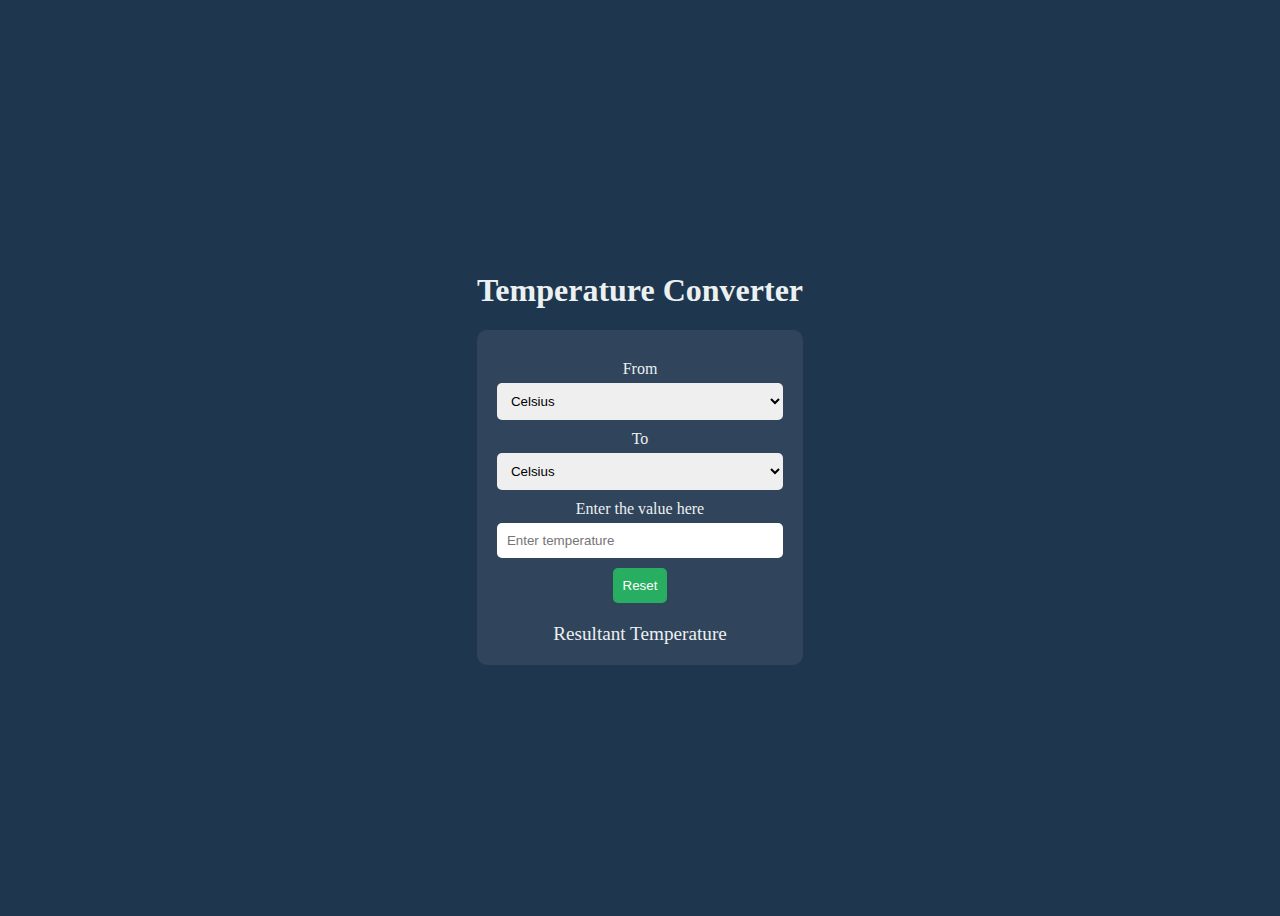
==== index.html @ 8af80ad7 "COMMIT" ====
<!DOCTYPE html>
<html lang="en">
<head>
    <meta charset="UTF-8">
    <meta name="viewport" content="width=device-width, initial-scale=1.0">
    <title>Temperature Converter</title>
    <link rel="stylesheet" href="style.css">
</head>
<body>
    <div class="container">
        <h1>Temperature Converter</h1>
        <div class="converter">
            <label for="from">From</label>
            <select id="from">
                <option value="celsius">Celsius</option>
                <option value="fahrenheit">Fahrenheit</option>
                <option value="kelvin">Kelvin</option>
            </select>
            <label for="to">To</label>
            <select id="to">
                <option value="celsius">Celsius</option>
                <option value="fahrenheit">Fahrenheit</option>
                <option value="kelvin">Kelvin</option>
            </select>
            <label for="value">Enter the value here</label>
            <input type="number" id="temp1" placeholder="Enter temperature">
            <button id="reset">Reset</button>
            <div id="result">Resultant Temperature</div>
        </div>
    </div>
    <script src="script.js"></script>
</body>
</html>
---- style.css ----
body {
    color: #ecf0f1;
    display: flex;
    justify-content: center;
    background-color: #1e374f;
    align-items: center;
    height: 100vh;
}
.container {
    text-align: center;
}
.converter {
    background-color: rgba(52, 73, 94, 0.8);
    padding: 20px;
    border-radius: 10px;
    backdrop-filter: 10px;
}
label {
    display: block;
    margin-top: 10px;
}
select, input {
    width: 100%;
    padding: 10px;
    margin-top: 5px;
    border-radius: 5px;
    border: 2vh;
    box-sizing: border-box;
}
button {
    background-color: #27ae60;
    color: white;
    padding: 10px;
    border: 1vh;
    border-radius: 5px;
    margin-top: 10px;
}
#result {
    margin-top: 20px;
    font-size: 1.2em;
}
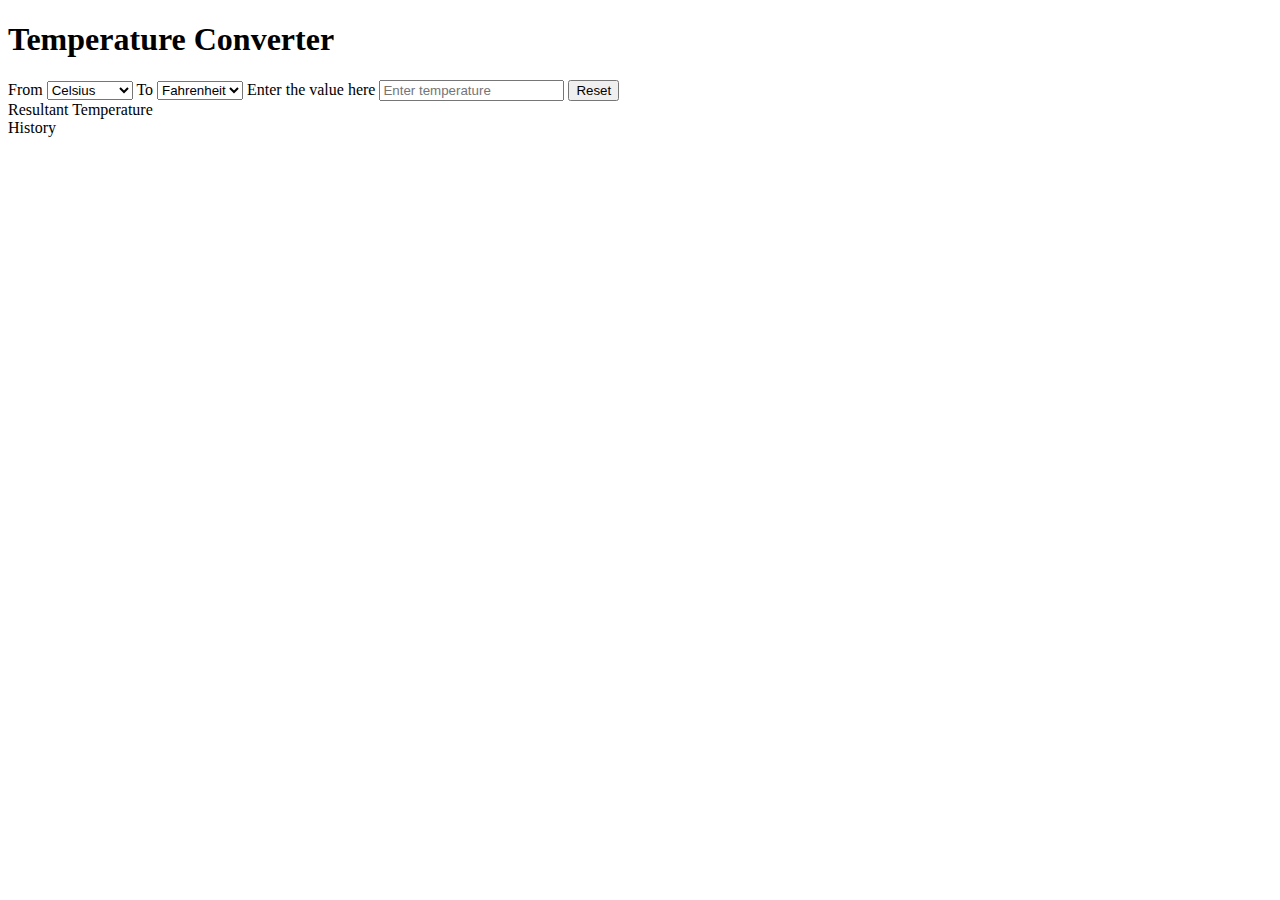
==== commit bc37de5d: "add history button index.html" ====
--- a/index.html
+++ b/index.html
@@ -26,6 +26,7 @@
             <input type="number" id="temp1" placeholder="Enter temperature">
             <button id="reset">Reset</button>
             <div id="result">Resultant Temperature</div>
+            <div id="history">History</div>
         </div>
     </div>
     <script src="script.js"></script>
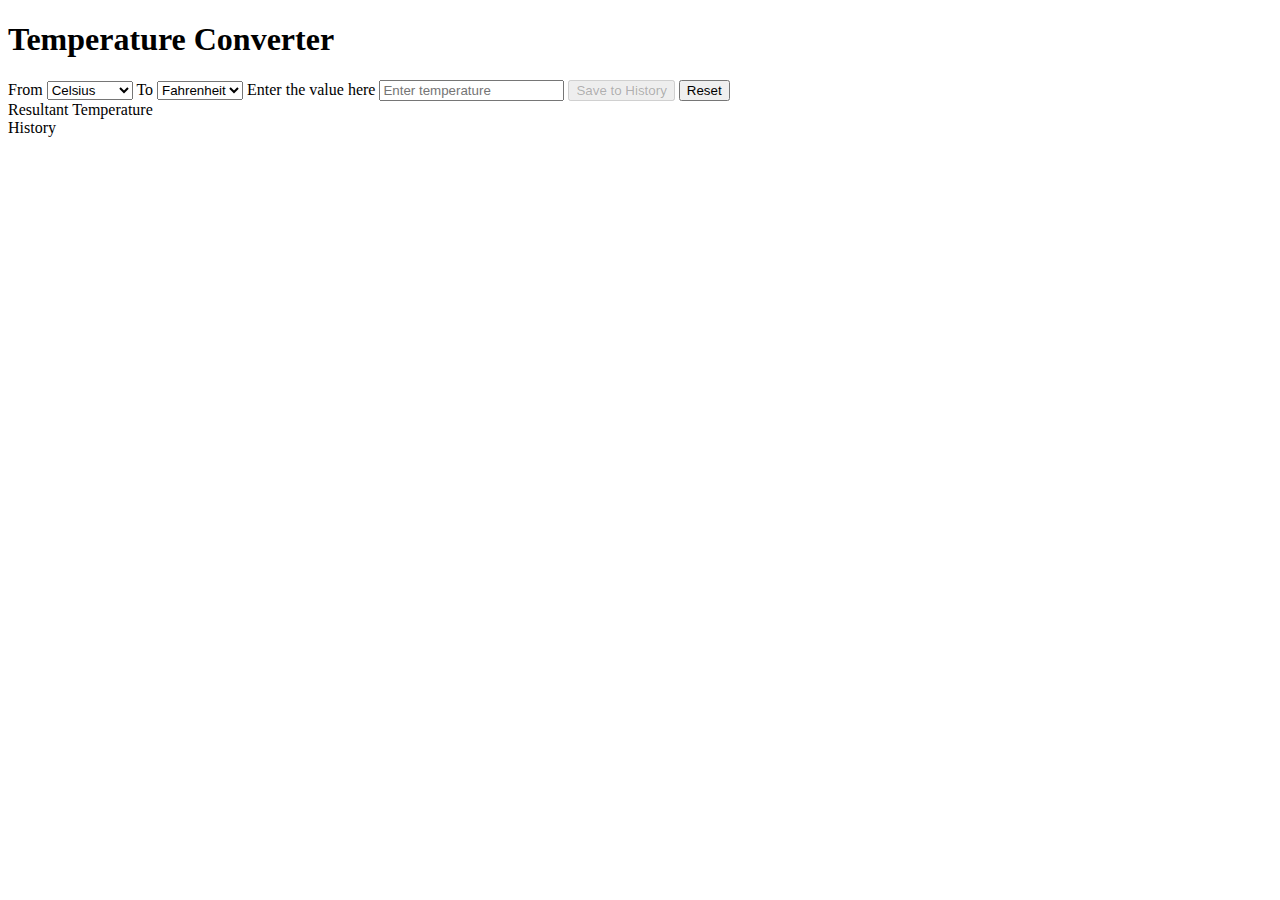
==== commit aa189faa: "save button added" ====
--- a/index.html
+++ b/index.html
@@ -24,6 +24,7 @@
             </select>
             <label for="value">Enter the value here</label>
             <input type="number" id="temp1" placeholder="Enter temperature">
+            <button id="save" disabled>Save to History</button>
             <button id="reset">Reset</button>
             <div id="result">Resultant Temperature</div>
             <div id="history">History</div>
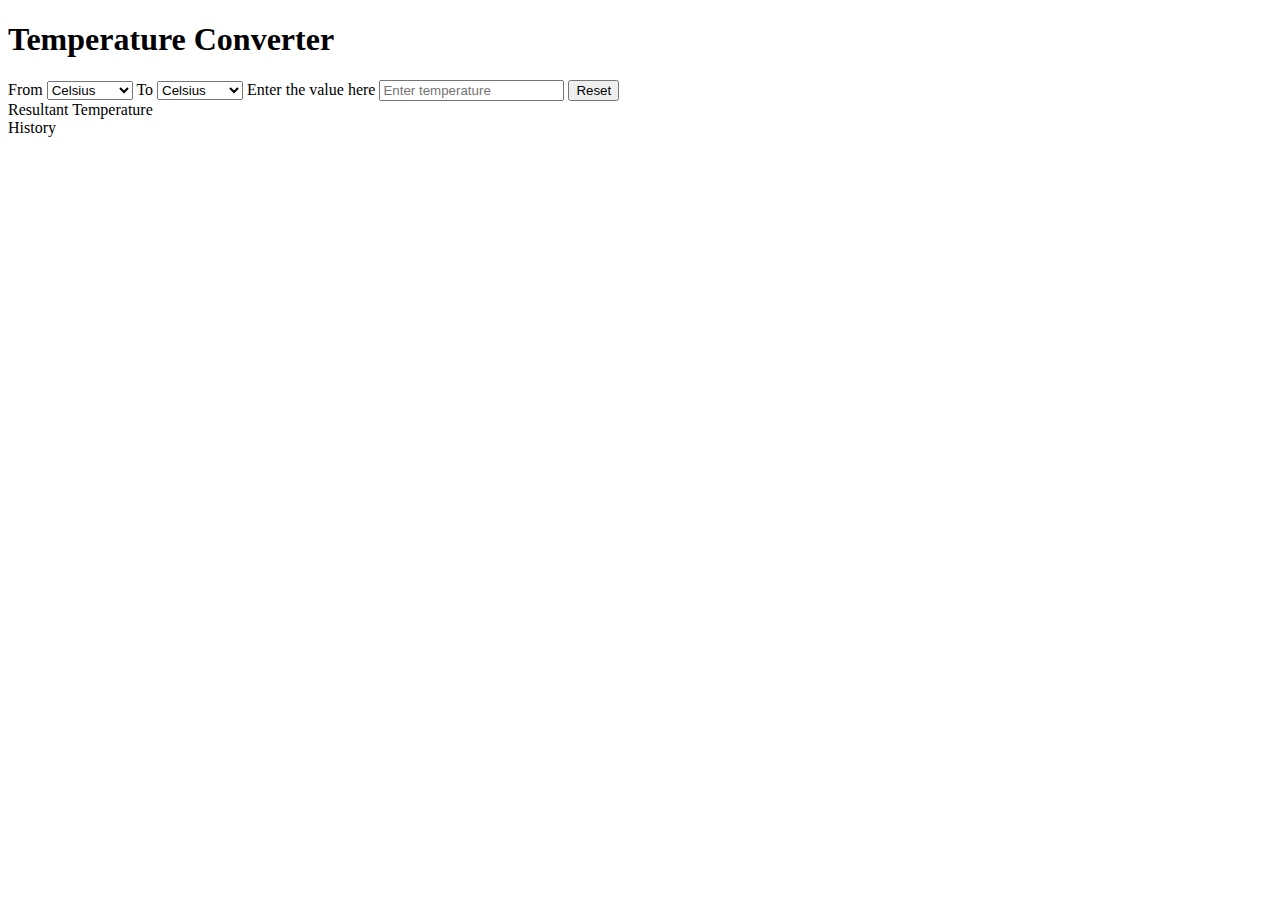
==== commit af954a93: "Update index.html" ====
--- a/index.html
+++ b/index.html
@@ -24,7 +24,6 @@
             </select>
             <label for="value">Enter the value here</label>
             <input type="number" id="temp1" placeholder="Enter temperature">
-            <button id="save" disabled>Save to History</button>
             <button id="reset">Reset</button>
             <div id="result">Resultant Temperature</div>
             <div id="history">History</div>
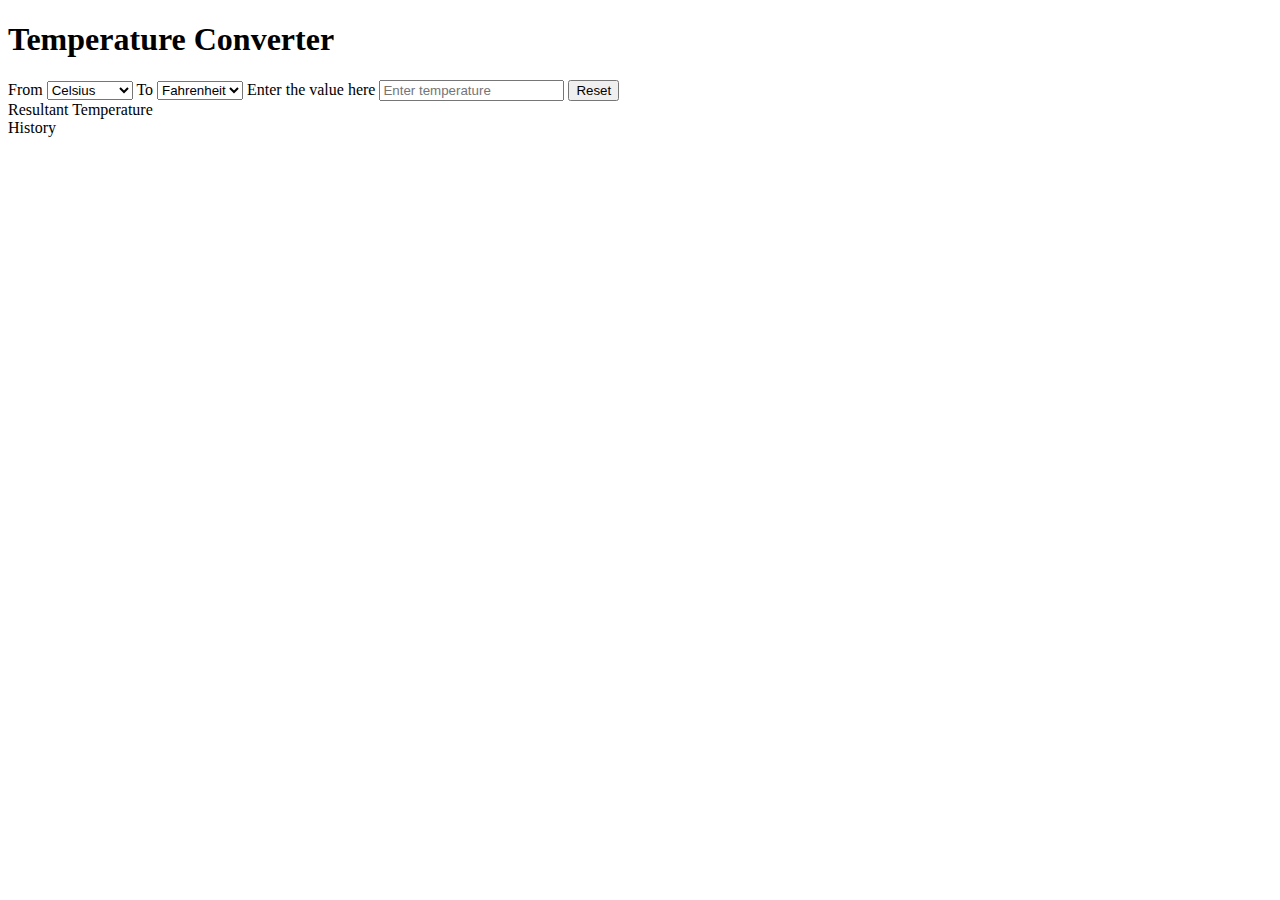
==== commit 2be77442: "Update index.html" ====
--- a/index.html
+++ b/index.html
@@ -10,14 +10,14 @@
     <div class="container">
         <h1>Temperature Converter</h1>
         <div class="converter">
-            <label for="from">From</label>
-            <select id="from">
+            <label for="firstdropdown">From</label>
+            <select id="firstdropdown">
                 <option value="celsius">Celsius</option>
                 <option value="fahrenheit">Fahrenheit</option>
                 <option value="kelvin">Kelvin</option>
             </select>
-            <label for="to">To</label>
-            <select id="to">
+            <label for="seconddropdown">To</label>
+            <select id="seconddropdown">
                 <option value="celsius">Celsius</option>
                 <option value="fahrenheit">Fahrenheit</option>
                 <option value="kelvin">Kelvin</option>
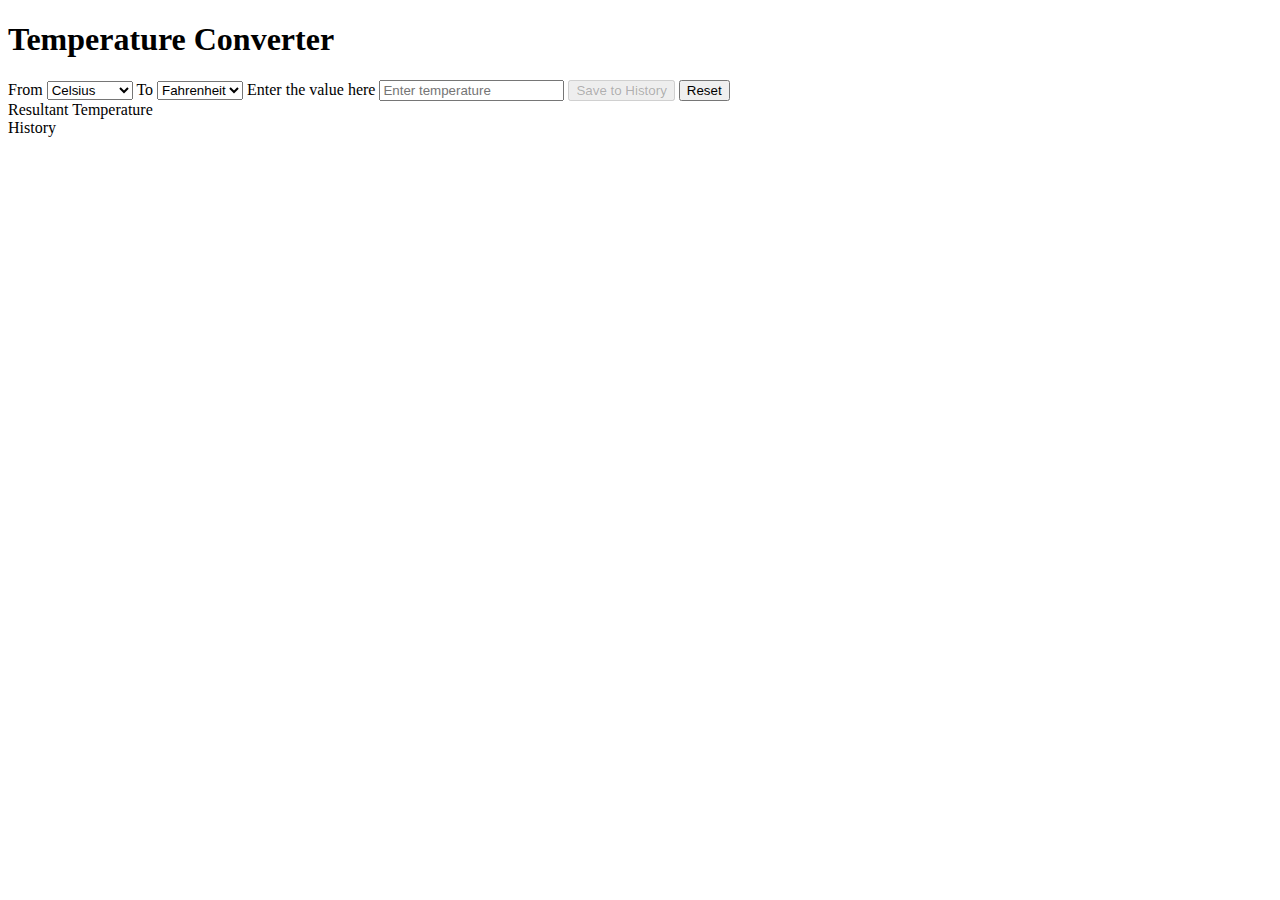
==== commit a6f1df32: "final Commit" ====
--- a/index.html
+++ b/index.html
@@ -10,20 +10,21 @@
     <div class="container">
         <h1>Temperature Converter</h1>
         <div class="converter">
-            <label for="firstdropdown">From</label>
-            <select id="firstdropdown">
+            <label for="from">From</label>
+            <select id="from">
                 <option value="celsius">Celsius</option>
                 <option value="fahrenheit">Fahrenheit</option>
                 <option value="kelvin">Kelvin</option>
             </select>
-            <label for="seconddropdown">To</label>
-            <select id="seconddropdown">
+            <label for="to">To</label>
+            <select id="to">
                 <option value="celsius">Celsius</option>
                 <option value="fahrenheit">Fahrenheit</option>
                 <option value="kelvin">Kelvin</option>
             </select>
             <label for="value">Enter the value here</label>
-            <input type="number" id="temp1" placeholder="Enter temperature">
+            <input type="text" id="temp1" placeholder="Enter temperature">
+            <button id="save" disabled>Save to History</button>
             <button id="reset">Reset</button>
             <div id="result">Resultant Temperature</div>
             <div id="history">History</div>
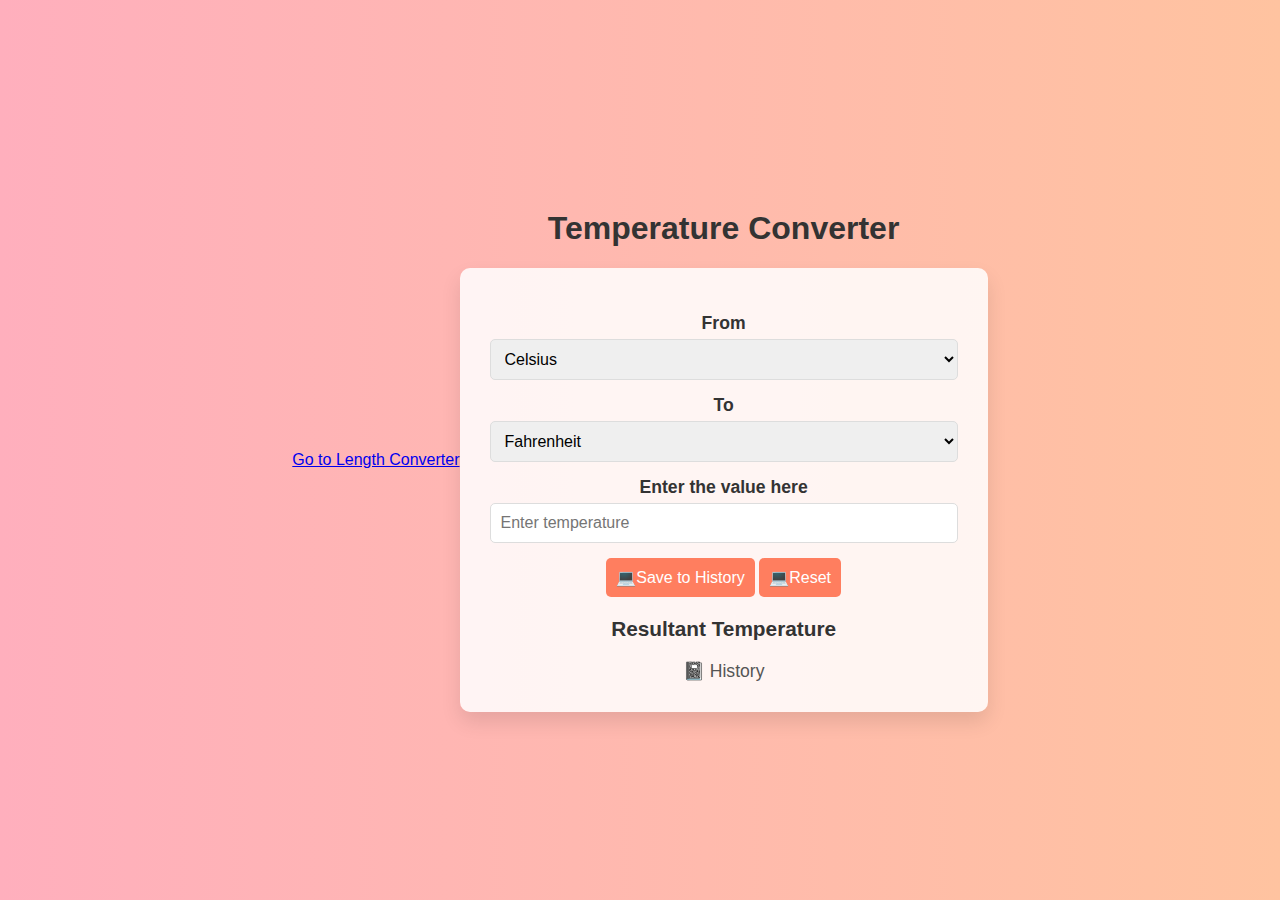
==== commit fd8de49e: "Added some features" ====
--- a/index.html
+++ b/index.html
@@ -5,8 +5,11 @@
     <meta name="viewport" content="width=device-width, initial-scale=1.0">
     <title>Temperature Converter</title>
     <link rel="stylesheet" href="style.css">
+    
 </head>
 <body>
+    <div class="top-links"> 
+    <a href="length.html">Go to Length Converter</a> </div>
     <div class="container">
         <h1>Temperature Converter</h1>
         <div class="converter">
--- a/style.css
+++ b/style.css
@@ -0,0 +1,98 @@
+body {
+    color: #333;
+    display: flex;
+    justify-content: center;
+    align-items: center;
+    background: linear-gradient(to right, #ffafbd, #ffc3a0);
+    height: 100vh;
+    margin: 0;
+    font-family: 'Arial', sans-serif;
+    animation: gradientAnimation 10s ease infinite;
+}
+
+@keyframes gradientAnimation {
+    0% { background: linear-gradient(to right, #ffafbd, #ffc3a0); }
+    50% { background: linear-gradient(to right, #ffc3a0, #ffafbd); }
+    100% { background: linear-gradient(to right, #ffafbd, #ffc3a0); }
+}
+
+.container {
+    text-align: center;
+}
+.top-links { 
+    text-align: center; margin-top: 20px;
+}
+
+.converter {
+    background-color: rgba(255, 255, 255, 0.85);
+    padding: 30px;
+    border-radius: 10px;
+    box-shadow: 0 10px 20px rgba(0, 0, 0, 0.1);
+
+    transition: transform 0.3s, box-shadow 0.3s, background-color 0.3s;
+}
+
+.converter:hover {
+    transform: scale(1.05);
+    box-shadow: 0 15px 25px rgba(0, 0, 0, 0.2);
+    background-color: rgba(255, 255, 255, 0.95);
+}
+
+label {
+    display: block;
+    margin-top: 15px;
+    font-size: 1.1em;
+    font-weight: bold;
+    color: #333;
+}
+
+select, input {
+    width: 100%;
+    padding: 10px;
+    margin-top: 5px;
+    border-radius: 5px;
+    border: 1px solid #ddd;
+    box-sizing: border-box;
+    font-size: 1em;
+    transition: box-shadow 0.3s;
+}
+
+button {
+    background-color: #ff7e5f;
+    color: white;
+    padding: 10px;
+    border: none;
+    border-radius: 5px;
+    margin-top: 15px;
+    font-size: 1em;
+    cursor: pointer;
+    transition: background-color 0.3s, transform 0.3s, box-shadow 0.3s;
+}
+
+button:hover {
+    background-color: #feb47b;
+    transform: scale(1.05);
+    box-shadow: 0 0 10px rgba(255, 159, 64, 0.6);
+}
+
+button::before {
+    content: "\1F4BB"; 
+}
+
+#result {
+    margin-top: 20px;
+    font-size: 1.3em;
+    font-weight: bold;
+    color: #333;
+}
+
+#history {
+    margin-top: 20px;
+    font-size: 1.1em;
+    color: #555;
+}
+
+#history::before {
+    content: "\1F4D3"; 
+    margin-right: 5px;
+}
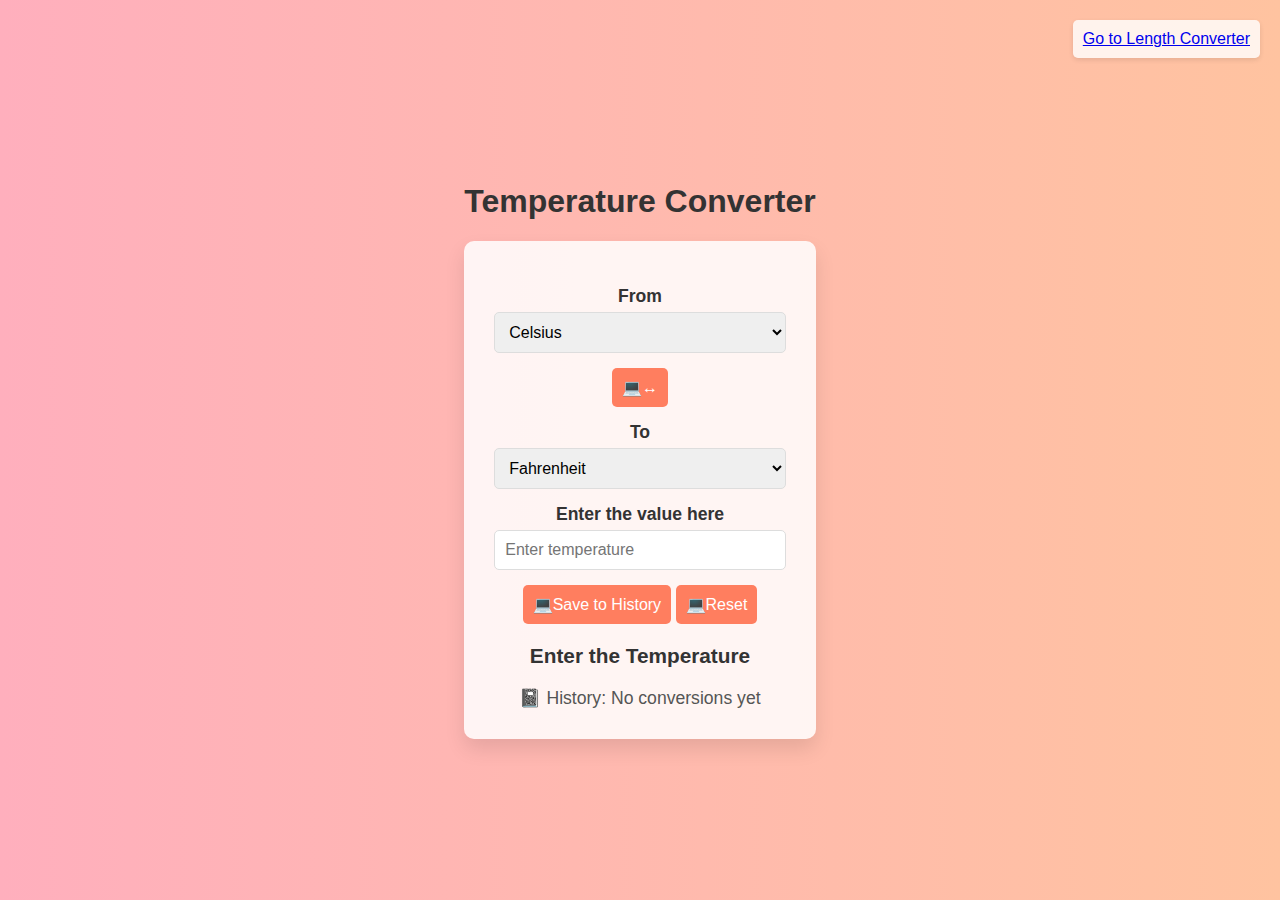
==== commit bc8cec9b: "Final Project" ====
--- a/index.html
+++ b/index.html
@@ -5,32 +5,39 @@
     <meta name="viewport" content="width=device-width, initial-scale=1.0">
     <title>Temperature Converter</title>
     <link rel="stylesheet" href="style.css">
-    
 </head>
 <body>
     <div class="top-links"> 
-    <a href="length.html">Go to Length Converter</a> </div>
+        <a href="length.html">Go to Length Converter</a>
+    </div>
     <div class="container">
         <h1>Temperature Converter</h1>
         <div class="converter">
-            <label for="from">From</label>
-            <select id="from">
-                <option value="celsius">Celsius</option>
-                <option value="fahrenheit">Fahrenheit</option>
-                <option value="kelvin">Kelvin</option>
-            </select>
-            <label for="to">To</label>
-            <select id="to">
-                <option value="celsius">Celsius</option>
-                <option value="fahrenheit">Fahrenheit</option>
-                <option value="kelvin">Kelvin</option>
-            </select>
-            <label for="value">Enter the value here</label>
-            <input type="text" id="temp1" placeholder="Enter temperature">
-            <button id="save" disabled>Save to History</button>
-            <button id="reset">Reset</button>
-            <div id="result">Resultant Temperature</div>
-            <div id="history">History</div>
+            <div class="input-group">
+                <label class="label" for="from">From</label>
+                <select id="from" class="unit-select">
+                    <option value="celsius">Celsius</option>
+                    <option value="fahrenheit">Fahrenheit</option>
+                    <option value="kelvin">Kelvin</option>
+                </select>
+            </div>
+            <button id="swap" class="swap-button">↔</button>
+            <div class="input-group">
+                <label class="label" for="to">To</label>
+                <select id="to" class="unit-select">
+                    <option value="celsius">Celsius</option>
+                    <option value="fahrenheit">Fahrenheit</option>
+                    <option value="kelvin">Kelvin</option>
+                </select>
+            </div>
+            <div class="input-group">
+                <label class="label" for="temp1">Enter the value here</label>
+                <input type="text" id="temp1" class="length-input" placeholder="Enter temperature">
+            </div>
+            <button id="save" class="action-button" disabled>Save to History</button>
+            <button id="reset" class="action-button">Reset</button>
+            <div id="result" class="result">Resultant Temperature</div>
+            <div id="history" class="history">History: No conversions yet</div>
         </div>
     </div>
     <script src="script.js"></script>
--- a/style.css
+++ b/style.css
@@ -20,7 +20,12 @@
     text-align: center;
 }
 .top-links { 
-    text-align: center; margin-top: 20px;
+    position: absolute; 
+    top: 20px; right: 20px; 
+    background: rgba(255, 255, 255, 0.8); 
+    padding: 10px; 
+    border-radius: 5px; 
+    box-shadow: 0 2px 5px rgba(0, 0, 0, 0.1);
 }
 
 .converter {
